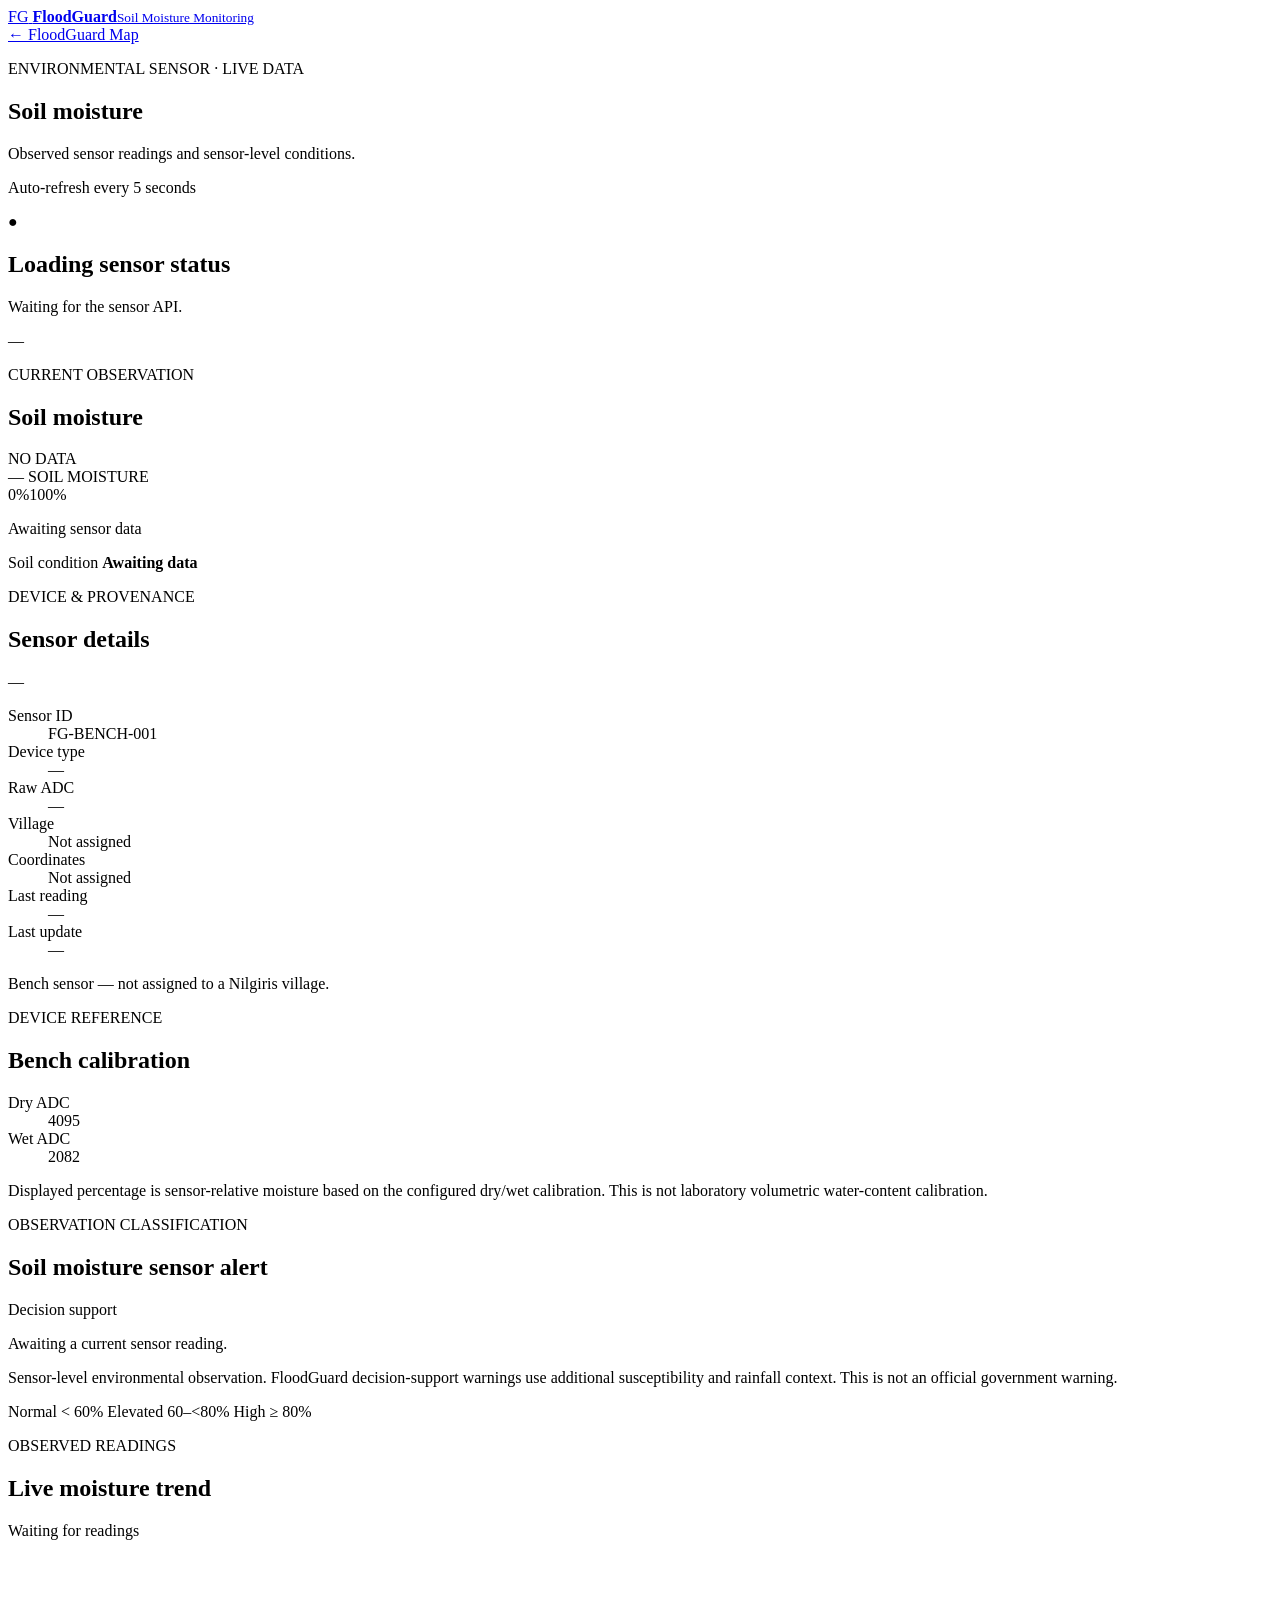
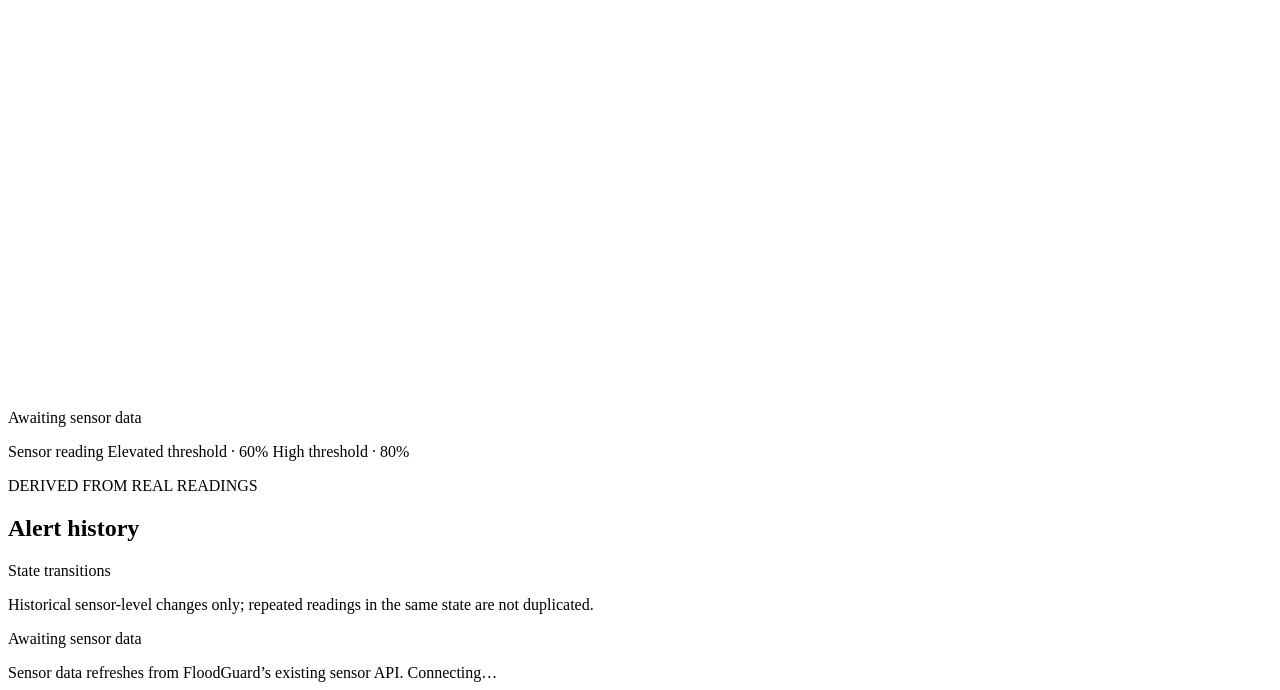
==== frontend/soil-moisture.html @ 16be12ef "Prepare FloodGuard for AWS deployment" ====
<!doctype html>
<html lang="en">
<head>
  <meta charset="utf-8">
  <meta name="viewport" content="width=device-width, initial-scale=1">
  <meta name="description" content="Live soil-moisture sensor observations and sensor-level monitoring for FloodGuard.">
  <title>FloodGuard | Soil Moisture Monitoring</title>
  <link rel="preconnect" href="https://fonts.googleapis.com">
  <link rel="preconnect" href="https://fonts.gstatic.com" crossorigin>
  <link href="https://fonts.googleapis.com/css2?family=Plus+Jakarta+Sans:wght@400;500;600;700;800&family=JetBrains+Mono:wght@400;500;600;700&display=swap" rel="stylesheet">
  <link rel="stylesheet" href="/assets/css/soil-moisture.css">
</head>
<body>
  <header class="soil-header">
    <a class="soil-brand" href="/" aria-label="FloodGuard home">
      <span class="soil-brand-mark" aria-hidden="true">FG</span>
      <span><strong>FloodGuard</strong><small>Soil Moisture Monitoring</small></span>
    </a>
    <div class="soil-header-actions">
      <label class="sensor-picker" id="sensor-picker-wrap" hidden>
        <span>Sensor</span>
        <select id="sensor-picker" aria-label="Select soil moisture sensor"></select>
      </label>
      <a class="back-link" href="/">← FloodGuard Map</a>
    </div>
  </header>

  <main class="soil-main">
    <section class="page-intro">
      <div>
        <p class="eyebrow">ENVIRONMENTAL SENSOR · LIVE DATA</p>
        <h1>Soil moisture</h1>
        <p class="page-subtitle">Observed sensor readings and sensor-level conditions.</p>
      </div>
      <p class="refresh-indicator"><span class="refresh-dot" aria-hidden="true"></span>Auto-refresh every 5 seconds</p>
    </section>

    <section class="alert-banner alert-unavailable" id="alert-banner" aria-live="polite" aria-atomic="true">
      <span class="alert-icon" aria-hidden="true">●</span>
      <div>
        <h2 id="alert-title">Loading sensor status</h2>
        <p id="alert-message">Waiting for the sensor API.</p>
      </div>
      <span class="alert-reading" id="alert-reading">—</span>
    </section>

    <div class="soil-dashboard-grid">
      <section class="panel current-panel" aria-labelledby="current-title">
        <div class="panel-heading">
          <div>
            <p class="eyebrow">CURRENT OBSERVATION</p>
            <h2 id="current-title">Soil moisture</h2>
          </div>
          <span class="status-pill status-no-data" id="sensor-status" role="status">NO DATA</span>
        </div>
        <div class="moisture-reading">
          <span class="moisture-value" id="current-moisture">—</span>
          <span class="moisture-unit">SOIL MOISTURE</span>
        </div>
        <div class="gauge-wrap">
          <div class="moisture-gauge" id="moisture-gauge" role="progressbar" aria-label="Current soil moisture" aria-valuemin="0" aria-valuemax="100">
            <span class="gauge-fill" id="gauge-fill"></span>
          </div>
          <div class="gauge-labels"><span>0%</span><span>100%</span></div>
        </div>
        <p class="current-note" id="current-note">Awaiting sensor data</p>
        <div class="condition-row">
          <span>Soil condition</span>
          <strong id="soil-condition">Awaiting data</strong>
        </div>
      </section>

      <section class="panel details-panel" aria-labelledby="details-title">
        <div class="panel-heading">
          <div>
            <p class="eyebrow">DEVICE & PROVENANCE</p>
            <h2 id="details-title">Sensor details</h2>
          </div>
          <span class="sensor-class" id="sensor-class">—</span>
        </div>
        <dl class="details-list">
          <div><dt>Sensor ID</dt><dd id="detail-sensor-id">FG-BENCH-001</dd></div>
          <div><dt>Device type</dt><dd id="detail-device-type">—</dd></div>
          <div><dt>Raw ADC</dt><dd id="detail-raw-value">—</dd></div>
          <div><dt>Village</dt><dd id="detail-village">Not assigned</dd></div>
          <div><dt>Coordinates</dt><dd id="detail-coordinates">Not assigned</dd></div>
          <div><dt>Last reading</dt><dd id="detail-last-reading">—</dd></div>
          <div><dt>Last update</dt><dd id="detail-last-update">—</dd></div>
        </dl>
        <div class="bench-note" id="bench-note">Bench sensor — not assigned to a Nilgiris village.</div>
      </section>

      <section class="panel calibration-panel" aria-labelledby="calibration-title">
        <div class="panel-heading">
          <div>
            <p class="eyebrow">DEVICE REFERENCE</p>
            <h2 id="calibration-title">Bench calibration</h2>
          </div>
        </div>
        <dl class="calibration-values">
          <div><dt>Dry ADC</dt><dd id="calibration-dry">4095</dd></div>
          <div><dt>Wet ADC</dt><dd id="calibration-wet">2082</dd></div>
        </dl>
        <p class="fine-print" id="calibration-note">Displayed percentage is sensor-relative moisture based on the configured dry/wet calibration. This is not laboratory volumetric water-content calibration.</p>
      </section>

      <section class="panel alert-explainer" aria-labelledby="sensor-alert-title">
        <div class="panel-heading">
          <div>
            <p class="eyebrow">OBSERVATION CLASSIFICATION</p>
            <h2 id="sensor-alert-title">Soil moisture sensor alert</h2>
          </div>
          <span class="decision-support-label">Decision support</span>
        </div>
        <p id="sensor-alert-message">Awaiting a current sensor reading.</p>
        <p class="fine-print">Sensor-level environmental observation. FloodGuard decision-support warnings use additional susceptibility and rainfall context. This is not an official government warning.</p>
        <div class="threshold-legend" aria-label="Sensor alert thresholds">
          <span><i class="threshold-dot normal-dot"></i>Normal &lt; 60%</span>
          <span><i class="threshold-dot elevated-dot"></i>Elevated 60–&lt;80%</span>
          <span><i class="threshold-dot high-dot"></i>High ≥ 80%</span>
        </div>
      </section>

      <section class="panel chart-panel" aria-labelledby="trend-title">
        <div class="panel-heading chart-heading">
          <div>
            <p class="eyebrow">OBSERVED READINGS</p>
            <h2 id="trend-title">Live moisture trend</h2>
          </div>
          <span class="chart-count" id="chart-count">Waiting for readings</span>
        </div>
        <div class="chart-wrap" id="chart-wrap">
          <svg id="moisture-chart" viewBox="0 0 900 320" role="img" aria-label="Soil moisture readings over time"></svg>
          <p class="chart-empty" id="chart-empty">Awaiting sensor data</p>
        </div>
        <div class="chart-legend">
          <span><i class="legend-line reading-line"></i>Sensor reading</span>
          <span><i class="legend-line elevated-line"></i>Elevated threshold · 60%</span>
          <span><i class="legend-line high-line"></i>High threshold · 80%</span>
        </div>
      </section>

      <section class="panel history-panel" aria-labelledby="history-title">
        <div class="panel-heading">
          <div>
            <p class="eyebrow">DERIVED FROM REAL READINGS</p>
            <h2 id="history-title">Alert history</h2>
          </div>
          <span class="chart-count">State transitions</span>
        </div>
        <p class="fine-print history-note">Historical sensor-level changes only; repeated readings in the same state are not duplicated.</p>
        <div class="history-list" id="alert-history" aria-live="polite">
          <p class="history-empty">Awaiting sensor data</p>
        </div>
      </section>
    </div>
    <footer class="soil-footer">
      <span>Sensor data refreshes from FloodGuard’s existing sensor API.</span>
      <span id="api-update-status" role="status">Connecting…</span>
    </footer>
  </main>
  <script src="/assets/js/soil-moisture-alert.js"></script>
  <script src="/assets/js/soil-moisture.js"></script>
</body>
</html>
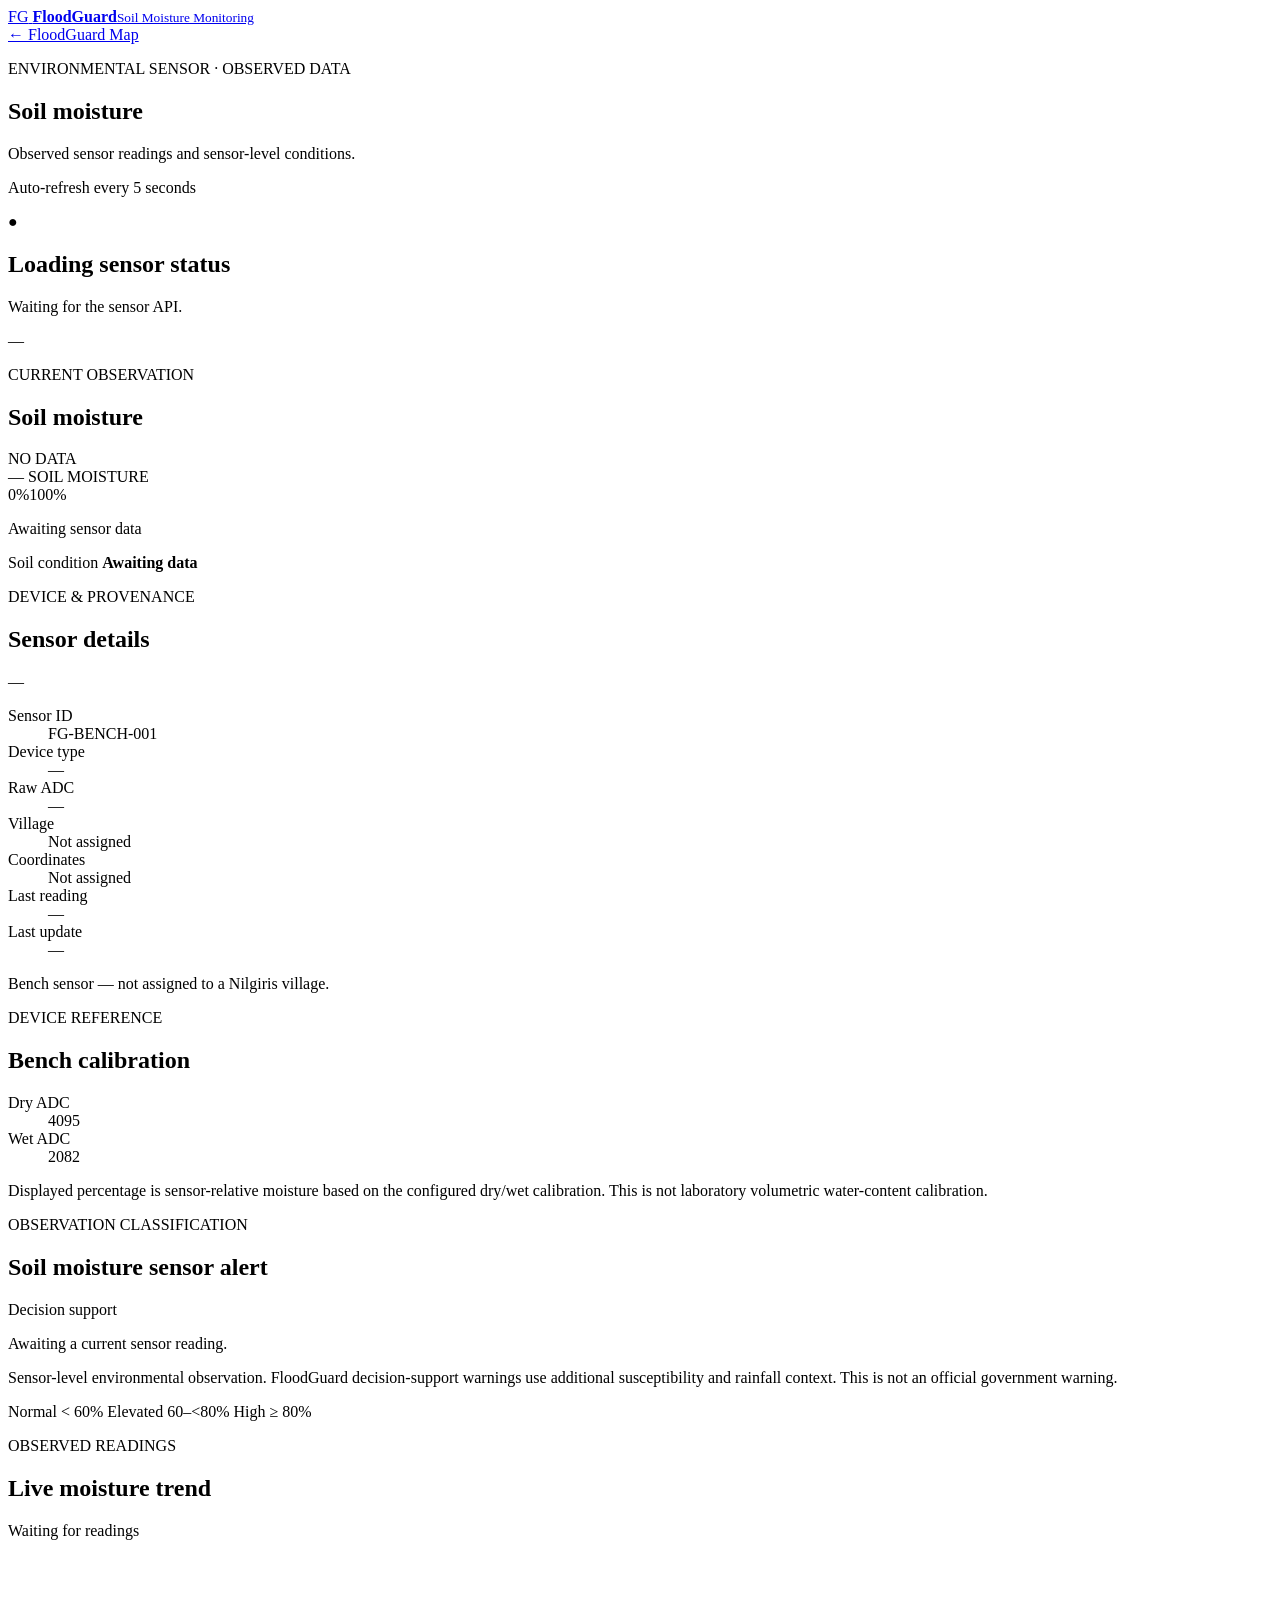
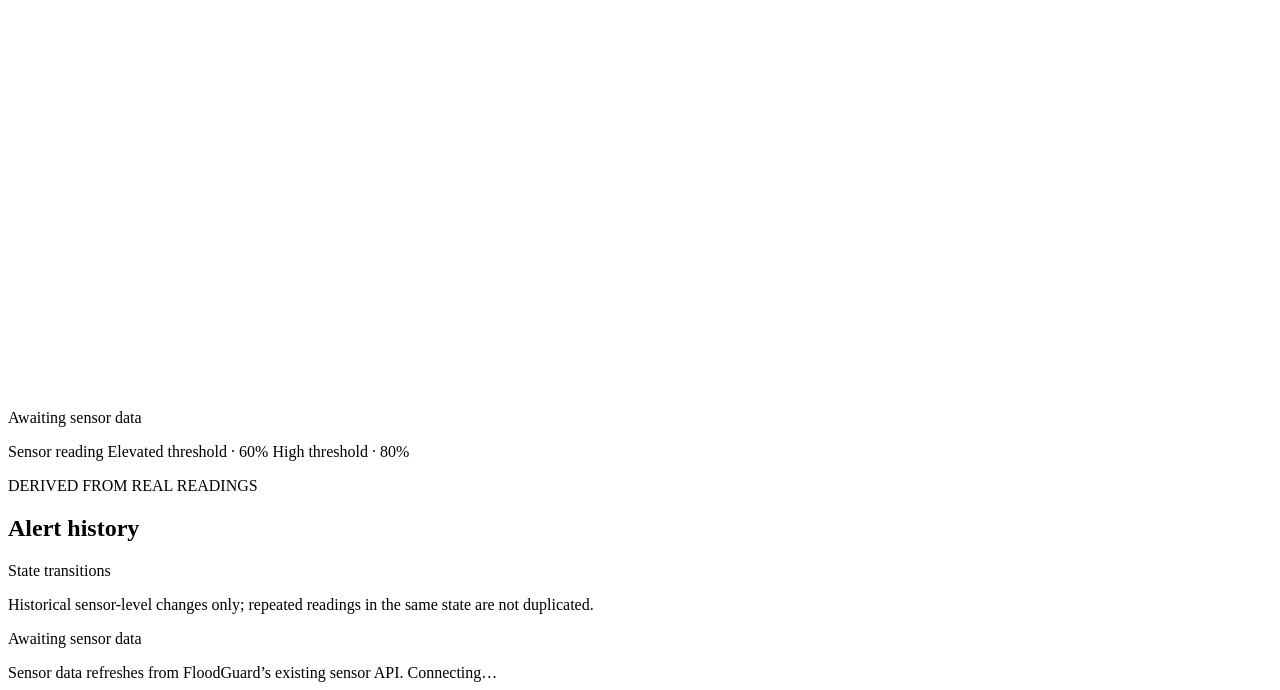
==== commit 0977adee: "Improve dashboard usability and spatial model evaluation" ====
--- a/frontend/soil-moisture.html
+++ b/frontend/soil-moisture.html
@@ -28,7 +28,7 @@
   <main class="soil-main">
     <section class="page-intro">
       <div>
-        <p class="eyebrow">ENVIRONMENTAL SENSOR · LIVE DATA</p>
+        <p class="eyebrow">ENVIRONMENTAL SENSOR · OBSERVED DATA</p>
         <h1>Soil moisture</h1>
         <p class="page-subtitle">Observed sensor readings and sensor-level conditions.</p>
       </div>
